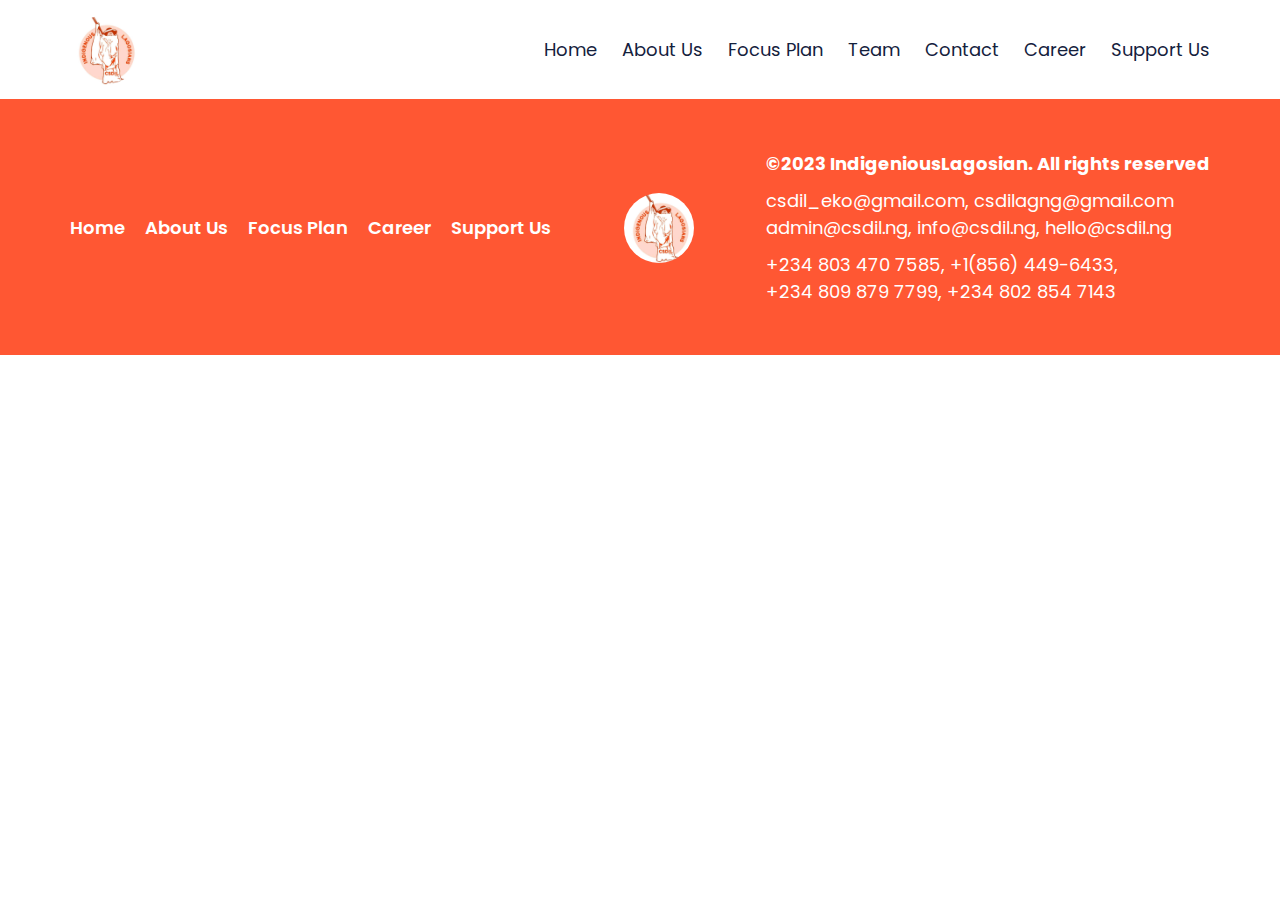
==== career.html @ d47b5182 "update the digital section on the focus page" ====
<!DOCTYPE html>
<html lang="en">
  <head>
    <meta charset="UTF-8" />
    <meta name="viewport" content="width=device-width, initial-scale=1.0" />
    <title>IndigeniousLagosian</title>
    <link rel="icon" type="image/x-icon" href="./img/logo.jpg" />
    <link rel="stylesheet" href="css/style.css" />
    <link rel="stylesheet" href="./css/queries.css" />
    <link
      rel="stylesheet"
      href="https://cdnjs.cloudflare.com/ajax/libs/font-awesome/6.4.2/css/all.min.css"
      integrity="sha512-z3gLpd7yknf1YoNbCzqRKc4qyor8gaKU1qmn+CShxbuBusANI9QpRohGBreCFkKxLhei6S9CQXFEbbKuqLg0DA=="
      crossorigin="anonymous"
      referrerpolicy="no-referrer"
    />
  </head>
  <body>
    <!-- Navigation -->
    <nav class="navbar container">
      <a href="#home">
        <img src="./img/logo.jpg" alt="logo" class="navbar-logo" />
      </a>

      <ul>
        <li><a href="#">home</a></li>
        <li><a href="./index.html#about">about us</a></li>
        <li><a href="./focus.html">focus plan</a></li>
        <li><a href="./index.html#team">team</a></li>
        <li><a href="./index.html#contact">contact</a></li>
        <li><a href="./career.html">Career</a></li>
        <li><a href="./support.html">Support Us</a></li>
      </ul>

      <button class="nav-toggler">
        <span></span>
      </button>
    </nav>

    <!-- footer -->
    <footer>
      <div class="footer-main container">
        <div>
          <ul class="footer-links">
            <li><a href="#">home</a></li>
            <li><a href="./index.html#about">about us</a></li>
            <li><a href="./focus.html">focus plan</a></li>
            <li><a href="./career.html">Career</a></li>
            <li><a href="./support.html">Support Us</a></li>
          </ul>
        </div>
        <div class="footer-logo">
          <img src="./img/logo.jpg" alt="footer-logo" />
        </div>
        <div class="footer-icons">
          <div class="footer-copyright">
            <p>&copy;2023 IndigeniousLagosian. All rights reserved</p>
          </div>
          <div>
            csdil_eko@gmail.com, csdilagng@gmail.com <br />
            admin@csdil.ng, info@csdil.ng, hello@csdil.ng
          </div>
          <div>
            +234 803 470 7585, +1(856) 449-6433, <br />
            +234 809 879 7799, +234 802 854 7143
          </div>
        </div>
      </div>
    </footer>
  </body>
  <script src="./js/app.js"></script>
</html>
---- css/style.css ----
@import url('https://fonts.googleapis.com/css2?family=Poppins:wght@100;200;300;400;500;600;800&display=swap');

:root {
    --orange: #FF5733;
    --sub-orange: #E27A53;
    --blue: #14213D;
    --secbg: #E5E5E5;
    --white: #fff;
}

* {
    margin: 0;
    padding: 0;
    box-sizing: border-box;
}

.container {
    padding: 0 70px;
    margin:  0 auto;
}

body {
    font-size: 18px;
    background-color: white;
    color: var(--blue);
    font-family: 'Poppins', sans-serif;
}

/* navigation */
.navbar {
    display: flex;
    justify-content: space-between;
    align-items: center;
    border-bottom: 1px solid var(--orange);
    min-height: 100px;
}

.navbar-logo {
    width: 70px;
    border-radius: 100px;
    display: flex;
    justify-content: center;
    align-items: center;
}

.navbar ul {
    list-style: none;
    display: flex;
    gap: 25px;
}

.navbar ul li a {
    color: var(--blue);
    text-decoration: none;
    text-transform: capitalize;
}

.navbar ul li a:hover {
    color: var(--orange);
    border-bottom: 1px solid var(--orange);
}

.nav-toggler {
    border: none;
    background-color: transparent;
    cursor: pointer;
    display: none;
}

.nav-toggler span,
.nav-toggler span:before,
.nav-toggler span:after {
    width: 28px;
    height: 3px;
    background-color: var(--blue);
    display: block;
    transition: .3s;
}

.nav-toggler span:before {
    content: '';
    transform: translateY(-9px);
}

.nav-toggler span:after {
    content: '';
    transform: translateY(6px);
}

.nav-toggler.toggler-open span {
    background-color: transparent;
}

.nav-toggler.toggler-open span:before {
    transform: translateY(0px) rotate(45deg);
}

.nav-toggler.toggler-open span:after {
    transform: translateY(-3px) rotate(-45deg);
}

/* header */
.header {
    background-image: url('../img/header.jpg');
    background-repeat: no-repeat;
    background-position: bottom;
    background-size: cover;
    height: 70vh;
    display: flex;
    align-items: center;
}

.header-content {
    display: flex;
    flex-direction: column;
    gap: 10px;
    background-color: #000;
    border-radius: 5px;
    padding: 40px;
    width: 75%;
}

.header-briefing h1 {
    font-size: 46px;
    color: #fff;
}

.header-btn {
    background-color: var(--white);
    border: 1px solid var(--orange);
    border-radius: 5px;
    color: var(--orange);
    padding: 12px 24px;
    font-weight: 500;
    font-size: 20px;
    font-family: inherit;
    cursor: pointer;
}

.history {
    padding: 50px 0px;
    display: flex;
    flex-direction: column;
    justify-content: center;
    gap: 20px;
}

.history-title {
    background-image: url('../img/history.jpg');
    background-position: top;
    background-size: cover;
    background-repeat: no-repeat;
    height: 50vh;
    display: flex;
    justify-content: center;
    padding: 10px;
}

.history-title h1 {
    color: var(--orange);
    font-size: 46px;
    text-align: left;
}

.history-content {
    display: flex;
    flex-direction: column;
    gap: 20px;
    width: 100%;
}

.introduction {
    padding: 50px 0px;
    display: flex;
    flex-direction: column;
    gap: 30px;
    justify-content: center;
    align-items: center;
}

.introduction-title h1 {
    color: var(--orange);
    font-size: 46px;
}

.introduction-content img {
    border-radius: 600px;
    width: 600px;
    border: 1px solid var(--orange);
}

.introduction-abbrv {
    color: var(--orange);
    letter-spacing: 4px;
}

.about {
    padding: 50px 0px;
    display: flex;
    flex-direction: column;
    justify-content: center;
    gap: 20px;
}

.about-title {
    background-image: url('../img/about-us.jpg');
    background-position: top;
    background-size: cover;
    background-repeat: no-repeat;
    height: 60vh;
    display: flex;
    justify-content: center;
    padding: 10px;
}

.about-title h1 {
    color: var(--orange);
    font-size: 46px;
    text-align: left;
}

.about-content {
    display: flex;
    flex-direction: column;
    gap: 20px;
    width: 100%;
}

/* Menbaership */
.membership {
    display: flex;
    flex-direction: column;
    justify-content: center;
    align-items: center;
    text-align: center;
    padding-top: 50px;
    padding-bottom: 50px;
}

.membership-title h1 {
    color: var(--orange);
    font-size: 46px;
}

/* Teams */
.teams {
    padding: 50px 0px;
}

.team-main {
    display: flex;
    flex-direction: column;
    gap: 40px;
}

.teams-title {
    text-align: center;
}

.teams-title h1 {
    color: var(--orange);
    font-size: 46px;
    text-transform: capitalize;
}

.team-members {
    display: flex;
    justify-content: center;
    flex-wrap: wrap;
    gap: 30px;
}

.member {
    display: flex;
    flex-direction: column;
    border: 1px solid var(--orange);
    border-radius: 10px;
    padding: 10px;
    align-items: center;
    justify-content: center;
    width: 30%;
    gap: 10px;
    cursor: pointer;
}

.member-avatar img {
    background-color: transparent;
    display: flex;
    justify-content: center;
    align-items: center;
    border-radius: 250px;
    width: 250px;
}

.member-details {
    text-align: center;
}

.member-details h1 span {
    font-size: 20px;
    font-weight: 600;
}

/* Activities */
.activities {
    padding: 50px 0px;
    display: flex;
    justify-content: center;
    align-items: center;
}

.activities-main {
    display: flex;
    flex-direction: column;
    gap: 30px;
}

.activities-title {
    text-align: center;
}

.activities-title h1 {
    color: var(--orange);
    font-size: 46px;
    text-transform: capitalize;
}

.activities-features {
    display: flex;
    justify-content: center;
    flex-wrap: wrap;
    gap: 10px;
}

.activities-features div {
    text-align: center;
    font-weight: 700;
    display: flex;
    justify-content: center;
    align-items: center;
    background: var(--secbg);
    border: 2px solid var(--orange);
    border-radius: 10px;
    padding: 40px;
    width: 30%;
    cursor: pointer;
}

/* Forms */
.contact {
    padding: 50px 0px;
}

.contact-main {
    display: flex;
    gap: 20px;
    align-items: center;
    justify-content: space-between;
    height: 100%;
}

.contact-title {
    width: 50%;
    display: flex;
    flex-direction: column;
    gap: 10px;
}

.contact-form {
    display: flex;
    flex-direction: column;
    gap: 20px;
    border-radius: 10px;
    width: 50%;
    padding: 20px;
    background-color: #fff;
    border: 1px solid #FF5733;
}

.contact-socials {
    display: flex;
    gap: 10px;
}

.contact-socials div {
    background-color: var(--orange);
    color: white;
    display: flex;
    justify-content: center;
    align-items: center;
    height: 40px;
    width: 40px;
    border-radius: 100%;
}

form {
    display: flex;
    flex-direction: column;
    gap: 15px;
    width: 100%;
}

.form-container {
    display: flex;
    gap: 20px;
}

.form-input {
    display: flex;
    flex-direction: column;
    gap: 5px;
    width: 100%;
}

.form-input input {
    background-color: var(--secbg);
    border-radius: 5px;
    padding: 10px;
    border: none;
}

.form-input label {
    font-weight: 700;
}

.form-btn button {
    background-color: var(--orange);
    border: 1px solid var(--orange);
    border-radius: 5px;
    color: var(--white);
    font-family: inherit;
    padding: 10px 24px;
    cursor: pointer;
}

.form-btn button:hover {
    background: var(--white);
    border: 1px solid var(--orange);
    color: var(--orange);
}

footer {
    background-color: var(--orange);
    padding: 50px 0px;
    color: var(--white);
}

.footer-main {
    display: flex;
    justify-content: space-between;
    align-items: center;
}

.footer-links {
    display: flex;
    flex-wrap: wrap;
    gap: 20px;
}

.footer-links li{
    list-style: none;
}

.footer-links li a {
    text-decoration: none;
    color: var(--white);
    text-transform: capitalize;
    font-weight: 600;
}

.footer-links li a:hover {
    color: var(--blue);
}

.footer-logo img {
    width: 70px;
    border-radius: 100px;
    display: flex;
    justify-content: center;
    align-items: center;
}

.footer-icons {
    display: flex;
    flex-direction: column;
    gap: 10px;
}

.social-icons {
    display: flex;
    align-items: center;
    gap: 30px;
}

.social-icons div img {
    border: 1px solid var(--white);
    border-radius: 50px;
    display: flex;
    justify-content: center;
    align-items: center;
    width: 50px;
    height: 50px;
    padding: 5px;
}

.footer-copyright {
    font-family: inherit;
    font-weight: 700;
}

/* focus Page */
.focus-plan {
    padding: 50px 0px;
}

.focus-main{
    display: flex;
    flex-direction: column;
    gap: 50px;
}

.plan {
    display: flex;
    flex-direction: column;
    justify-content: center;
    gap: 20px;
}

.plan-img {
    width: 100%;
    height: 70vh;
}

.plan-title {
    color: var(--orange);
}

.plan-img img {
    width: 100%;
    height: 100%;
}

.plan-content {
    display: flex;
    flex-direction: column;
    gap: 10px;
}

.plan-briefing {
    display: flex;
    flex-direction: column;
    gap: 5px;
}
---- css/queries.css ----
@media screen and (max-width: 768px) {
    .container {
        padding: 0 20px;
    }

    h1 {
        font-size: 20px;
    }

    .nav-toggler {
        display: block;
    }

    .navbar {
        min-height: 100px;
    }

    .navbar ul {
        position: absolute;
        width: 100%;
        height: calc(100vh - 60px);
        left: 0;
        top: 100px;
        flex-direction: column;
        gap: 40px;
        align-items: center;
        justify-content: center;
        background-color: #E5E5E5;
        max-height: 0;
        overflow: hidden;
        transition: .3s;
    }

    .navbar ul li {
        width: 100%;
        text-align: center;
    }

    .navbar ul li a {
        padding: 25px;
    }

    .navbar ul.open {
        max-height: 82vh;
        overflow: visible;
    }

    /* header */
    .header {
        height: 100vh;
    }

    .header-content {
        width: 100%;
        height: 60%;
        text-align: center;
        align-items: center;
        justify-content: center;
        padding: 20px;
    }

    .header-briefing h1 {
        font-size: 26px;
    }

    .header-btn {
        font-size: 14px;
    }

    /* history */
    .history-content {
        text-align: center;
    }


    /* introduction */
    .introduction-content img {
        width: 300px;
        border-radius: 300px;
    }

    .introduction-title h1 {
        font-size: 36px;
    }

    /* about */
    .about-content p {
        text-align: center;
    }

    .history-title h1 {
        font-size: 36px;
    }

    .membership-title h1 {
        font-size: 36px;
    }

    .activities-title h1 {
        font-size: 36px;
    }

    .teams-title h1 {
        font-size: 30px;
    }

    .about-title h1 {
        font-size: 36px;
    }

    .activities-features div {
        padding: 20px;
    }

    /* teams */
    .team-members {
        flex-direction: column;
        align-items: center;
    }

    .member {
        width: 100%;
    }

    .member-details h1 {
        font-size: 16px;
    }

    .member-details h1 span {
        font-size: 14px;
        font-weight: 400;
    }

    /* activities */
    .activities-features {
        flex-direction: column;
        align-items: center;
    }

    .activities-features div {
        width: 100%;
    }

    /* contact main */
    .contact-main {
        flex-direction: column;
    }

    .form-container {
        flex-direction: column;
    }

    .contact-title {
        width: 100%;
        text-align: center;
        align-items: center;
    }

    .contact-form {
        width: 100%;
    }

    /* footer */
    .footer-main {
        flex-direction: column;
        gap: 20px;
    }

    .footer-links {
        flex-wrap: wrap;
        justify-content: center;
    }

    /* Focus Page */
    .focus-main {
        text-align: center;
    }

    .plan-img {
        height: auto;
    }

    .plan-img img {
        width: 100%;
        height: auto;
    }
}
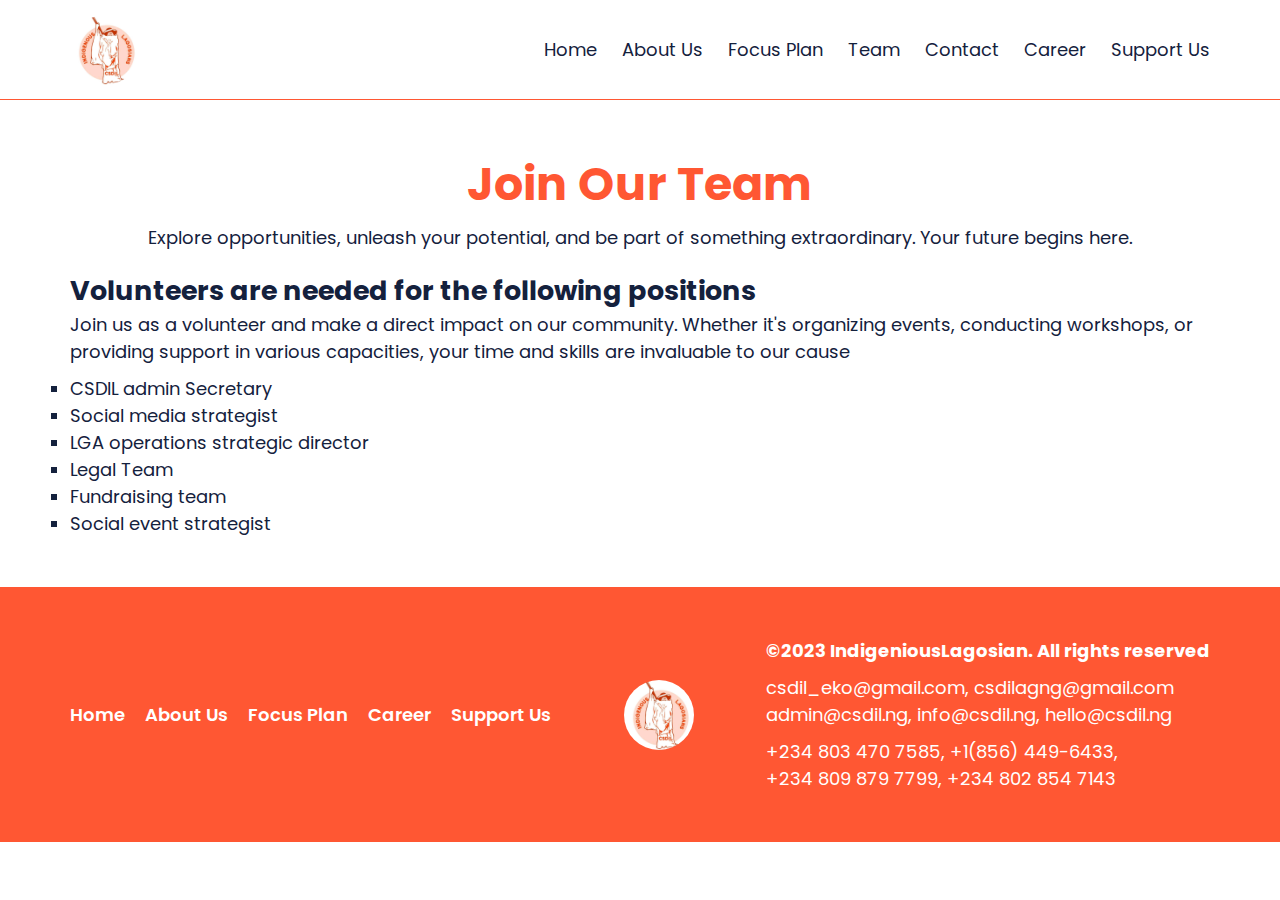
==== commit 69fa2891: "done with the career page" ====
--- a/career.html
+++ b/career.html
@@ -23,7 +23,7 @@
       </a>
 
       <ul>
-        <li><a href="#">home</a></li>
+        <li><a href="./index.html#home">home</a></li>
         <li><a href="./index.html#about">about us</a></li>
         <li><a href="./focus.html">focus plan</a></li>
         <li><a href="./index.html#team">team</a></li>
@@ -37,12 +37,35 @@
       </button>
     </nav>
 
+    <section class="career-section">
+        <div class="career-main container">
+            <div class="career-title">
+                <h1>Join Our Team</h1>
+                <p>Explore opportunities, unleash your potential, and be part of something extraordinary. Your future begins here.</p>
+            </div>
+            <div class="career-info">
+                <div class="career-info-title">
+                    <h2>Volunteers are needed for the following positions</h2>
+                    <p>Join us as a volunteer and make a direct impact on our community. Whether it's organizing events, conducting workshops, or providing support in various capacities, your time and skills are invaluable to our cause</p>
+                </div>
+                <div class="career-info-desc">
+                    <li>CSDIL admin Secretary</li>
+                    <li>Social media strategist</li>
+                    <li>LGA operations strategic director</li>
+                    <li>Legal Team</li>
+                    <li>Fundraising team</li>
+                    <li>Social event strategist</li>
+                </div>
+            </div>
+        </div>
+    </section>
+
     <!-- footer -->
     <footer>
       <div class="footer-main container">
         <div>
           <ul class="footer-links">
-            <li><a href="#">home</a></li>
+            <li><a href="./index.html#home">home</a></li>
             <li><a href="./index.html#about">about us</a></li>
             <li><a href="./focus.html">focus plan</a></li>
             <li><a href="./career.html">Career</a></li>
--- a/css/style.css
+++ b/css/style.css
@@ -346,6 +346,46 @@
     cursor: pointer;
 }
 
+/* Career Page */
+.career-section {
+    padding: 50px 0px;
+    display: flex;
+    align-items: center;
+}
+
+.career-main {
+    display: flex;
+    flex-direction: column;
+    gap: 20px;
+}
+
+.career-title {
+    text-align: center;
+    display: flex;
+    flex-direction: column;
+    gap: 5px;
+}
+
+.career-title h1 {
+    color: var(--orange);
+    font-size: 46px;
+    text-transform: capitalize;
+}
+
+.career-info {
+    display: flex;
+    flex-direction: column;
+    gap: 10px;
+}
+
+.career-info-title h1 {
+    color: var(--blue);
+}
+
+.career-info-desc li {
+    list-style: square;
+}
+
 /* Forms */
 .contact {
     padding: 50px 0px;
--- a/css/queries.css
+++ b/css/queries.css
@@ -160,6 +160,23 @@
         width: 100%;
     }
 
+    /* career */
+    .career-title h1 {
+        font-size: 26px;
+    }
+
+    .career-info-title h1 {
+        font-size: 26px;
+    }
+
+    .career-info {
+        text-align: center;
+    }
+
+    .career-info-desc li {
+        text-align: left;
+    }
+
     /* footer */
     .footer-main {
         flex-direction: column;
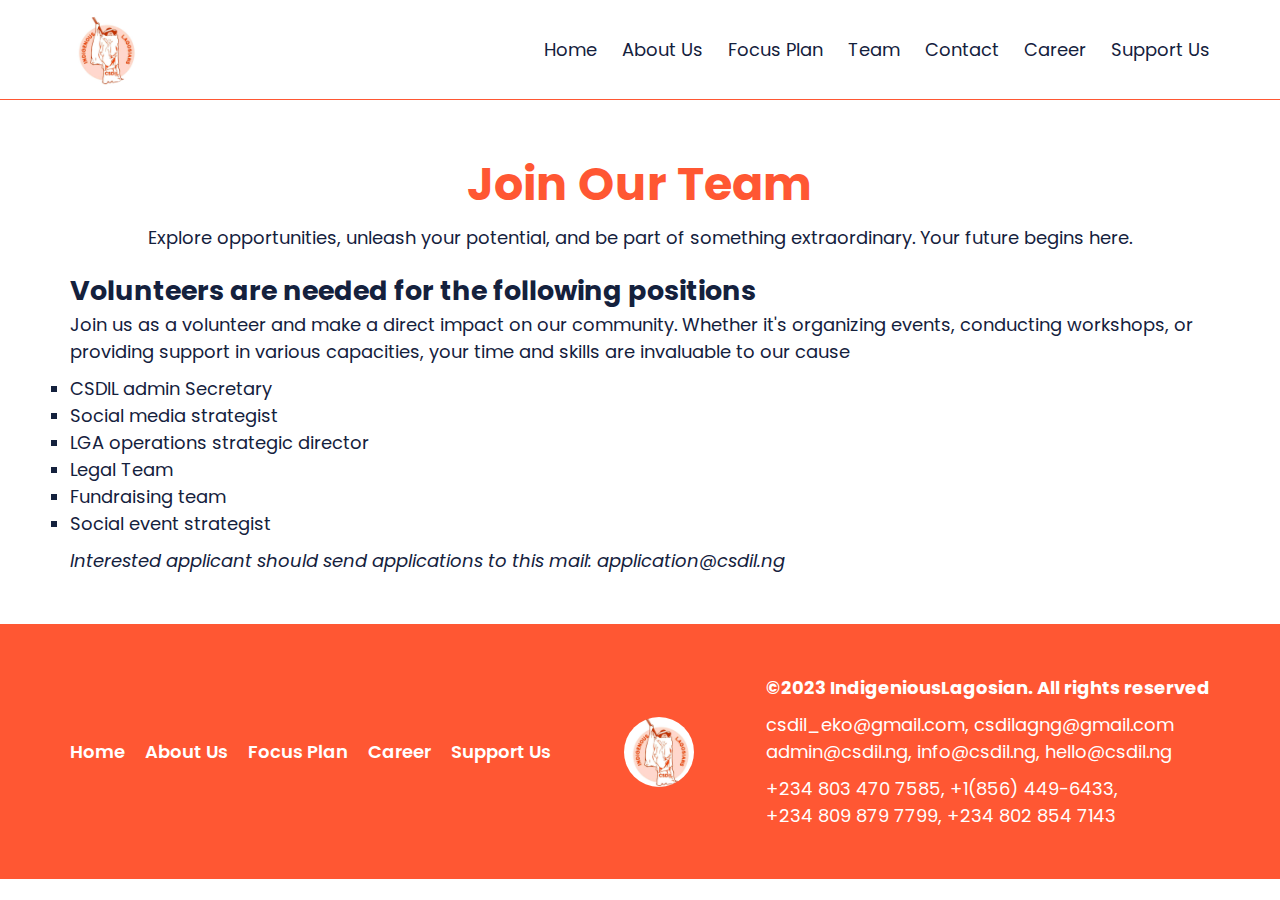
==== commit c873b688: "done with the support page" ====
--- a/career.html
+++ b/career.html
@@ -49,12 +49,15 @@
                     <p>Join us as a volunteer and make a direct impact on our community. Whether it's organizing events, conducting workshops, or providing support in various capacities, your time and skills are invaluable to our cause</p>
                 </div>
                 <div class="career-info-desc">
-                    <li>CSDIL admin Secretary</li>
-                    <li>Social media strategist</li>
-                    <li>LGA operations strategic director</li>
-                    <li>Legal Team</li>
-                    <li>Fundraising team</li>
-                    <li>Social event strategist</li>
+                  <li>CSDIL admin Secretary</li>
+                  <li>Social media strategist</li>
+                  <li>LGA operations strategic director</li>
+                  <li>Legal Team</li>
+                  <li>Fundraising team</li>
+                  <li>Social event strategist</li>
+                </div>
+                <div>
+                  <i>Interested applicant should send applications to this mail: application@csdil.ng</i>
                 </div>
             </div>
         </div>
--- a/css/style.css
+++ b/css/style.css
@@ -386,6 +386,38 @@
     list-style: square;
 }
 
+/* support */
+.support-section {
+    padding: 50px 0px;
+    display: flex;
+    align-items: center;
+}
+
+.support-main {
+    display: flex;
+    flex-direction: column;
+    gap: 20px;
+}
+
+.support-title {
+    text-align: center;
+    display: flex;
+    flex-direction: column;
+    gap: 5px;
+}
+
+.support-title h1 {
+    color: var(--orange);
+    font-size: 46px;
+    text-transform: capitalize;
+}
+
+.support-info {
+    display: flex;
+    flex-direction: column;
+    gap: 10px;
+}
+
 /* Forms */
 .contact {
     padding: 50px 0px;
--- a/css/queries.css
+++ b/css/queries.css
@@ -177,6 +177,11 @@
         text-align: left;
     }
 
+    /* support */
+    .support-title h1 {
+        font-size: 26px;
+    }
+
     /* footer */
     .footer-main {
         flex-direction: column;
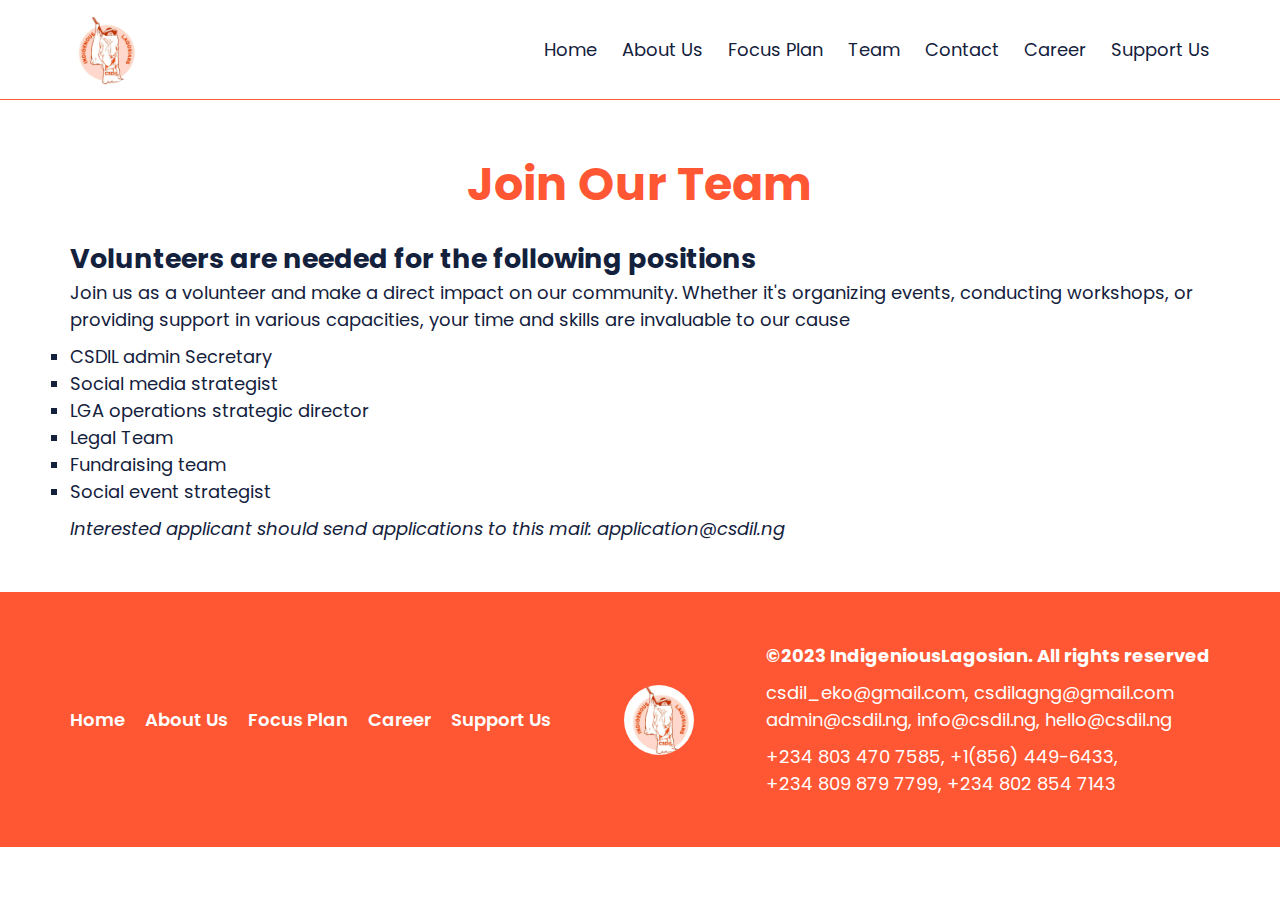
==== commit 906a8f31: "made corrections to typo errors" ====
--- a/career.html
+++ b/career.html
@@ -41,7 +41,6 @@
         <div class="career-main container">
             <div class="career-title">
                 <h1>Join Our Team</h1>
-                <p>Explore opportunities, unleash your potential, and be part of something extraordinary. Your future begins here.</p>
             </div>
             <div class="career-info">
                 <div class="career-info-title">
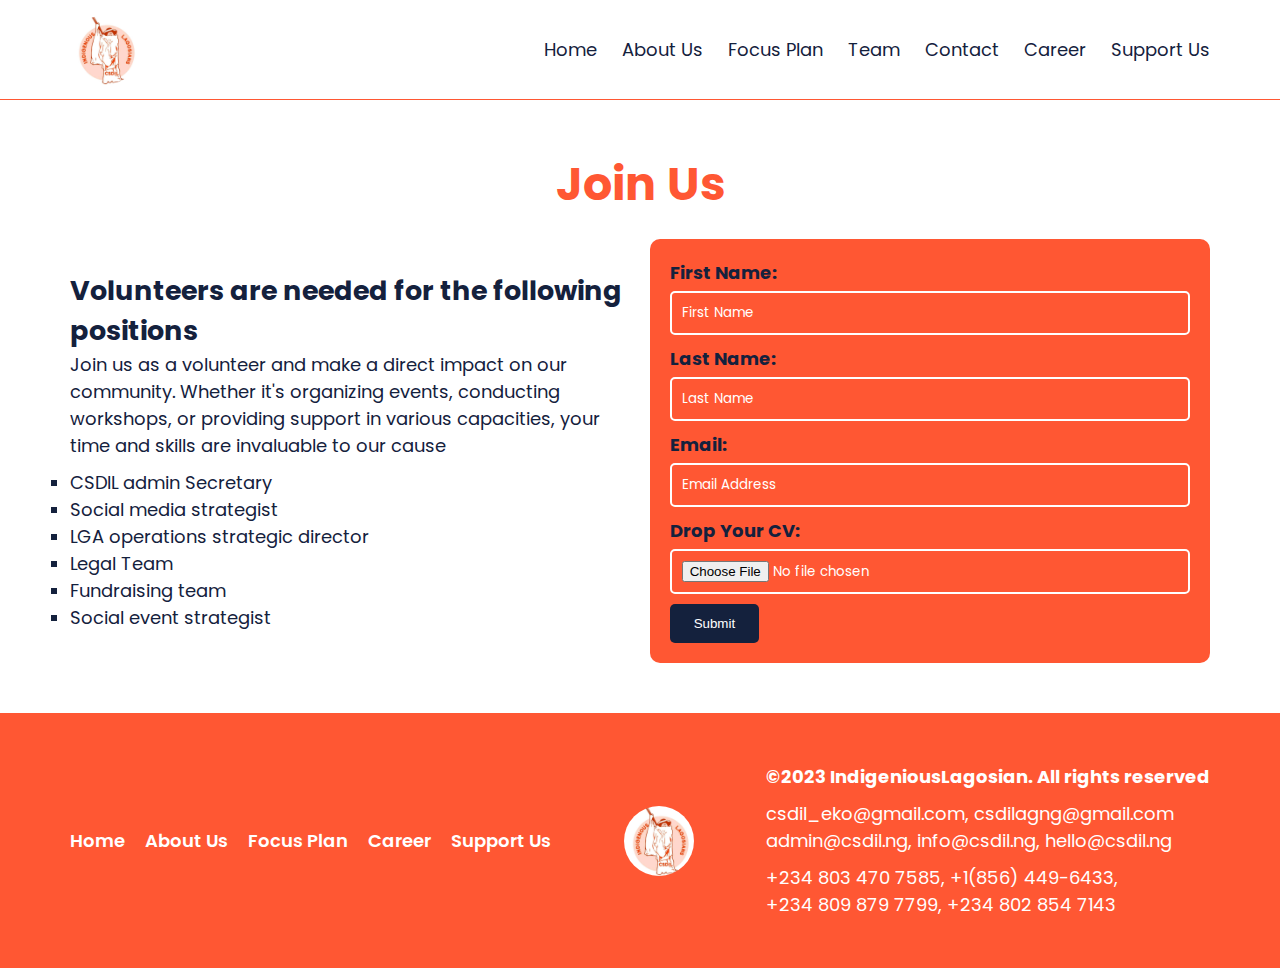
==== commit 66725470: "made a new form for application" ====
--- a/career.html
+++ b/career.html
@@ -14,6 +14,21 @@
       crossorigin="anonymous"
       referrerpolicy="no-referrer"
     />
+    <!--Start of Tawk.to Script-->
+    <script type="text/javascript">
+      var Tawk_API = Tawk_API || {},
+        Tawk_LoadStart = new Date();
+      (function () {
+        var s1 = document.createElement("script"),
+          s0 = document.getElementsByTagName("script")[0];
+        s1.async = true;
+        s1.src = "https://embed.tawk.to/6556b18391e5c13bb5b09efc/1hfdaarbo";
+        s1.charset = "UTF-8";
+        s1.setAttribute("crossorigin", "*");
+        s0.parentNode.insertBefore(s1, s0);
+      })();
+    </script>
+    <!--End of Tawk.to Script-->
   </head>
   <body>
     <!-- Navigation -->
@@ -38,28 +53,55 @@
     </nav>
 
     <section class="career-section">
-        <div class="career-main container">
-            <div class="career-title">
-                <h1>Join Our Team</h1>
+      <div class="career-main container">
+        <div class="career-title">
+          <h1>Join Us</h1>
+        </div>
+        <div class="career-main-cont">
+          <div class="career-info">
+            <div class="career-info-title">
+              <h2>Volunteers are needed for the following positions</h2>
+              <p>
+                Join us as a volunteer and make a direct impact on our community.
+                Whether it's organizing events, conducting workshops, or providing
+                support in various capacities, your time and skills are invaluable
+                to our cause
+              </p>
             </div>
-            <div class="career-info">
-                <div class="career-info-title">
-                    <h2>Volunteers are needed for the following positions</h2>
-                    <p>Join us as a volunteer and make a direct impact on our community. Whether it's organizing events, conducting workshops, or providing support in various capacities, your time and skills are invaluable to our cause</p>
-                </div>
-                <div class="career-info-desc">
-                  <li>CSDIL admin Secretary</li>
-                  <li>Social media strategist</li>
-                  <li>LGA operations strategic director</li>
-                  <li>Legal Team</li>
-                  <li>Fundraising team</li>
-                  <li>Social event strategist</li>
-                </div>
-                <div>
-                  <i>Interested applicant should send applications to this mail: application@csdil.ng</i>
-                </div>
+            <div class="career-info-desc">
+              <li>CSDIL admin Secretary</li>
+              <li>Social media strategist</li>
+              <li>LGA operations strategic director</li>
+              <li>Legal Team</li>
+              <li>Fundraising team</li>
+              <li>Social event strategist</li>
             </div>
+          </div>
+          <div class="career-form">
+            <form action="submit" class="career-main-form">
+              <div class="career-form-inputs">
+                <label for="First-Name">First Name:</label>
+                <input type="text" placeholder="First Name" id="First-Name"/>
+              </div>
+              <div class="career-form-inputs">
+                <label for="Last-Name">Last Name:</label>
+                <input type="text" placeholder="Last Name" id="Last-Name" />
+              </div>
+              <div class="career-form-inputs">
+                <label for="Email">Email:</label>
+                <input type="email" placeholder="Email Address" id="Email"/>
+              </div>
+              <div class="career-form-inputs">
+                <label for="CV">Drop Your CV:</label>
+                <input type="file" placeholder="Drop Your CV in PDF Format" id="CV"/>
+              </div>
+            </form>
+            <div class="career-form-btn">
+              <button class="career-btn">Submit</button>
+            </div>
+          </div>
         </div>
+      </div>
     </section>
 
     <!-- footer -->
--- a/css/style.css
+++ b/css/style.css
@@ -376,6 +376,7 @@
     display: flex;
     flex-direction: column;
     gap: 10px;
+    width: 50%;
 }
 
 .career-info-title h1 {
@@ -384,6 +385,63 @@
 
 .career-info-desc li {
     list-style: square;
+}
+
+.career-form {
+    background-color: var(--orange);
+    border-radius: 10px;
+    padding: 20px;
+    color: white;
+    width: 50%;
+    display: flex;
+    justify-content: center;
+    flex-direction: column;
+    gap: 10px;
+}
+
+.career-main-cont {
+    display: flex;
+    align-items: center;
+    gap: 20px;
+}
+
+.career-main-form {
+    display: flex;
+    flex-direction: column;
+    gap: 10px;
+}
+
+.career-form-inputs {
+    display: flex;
+    flex-direction: column;
+    gap: 5px;
+    cursor: pointer;
+}
+
+.career-form-inputs label {
+    color: var(--blue);
+    font-weight: 700;
+}
+
+.career-form-inputs input {
+    font-family: inherit;
+    background: transparent;
+    border: 2px solid white;
+    padding: 10px;
+    border-radius: 5px;
+    color: white;
+}
+
+.career-form-inputs input::placeholder {
+    color: white;
+}
+
+.career-btn {
+    background-color: var(--blue);
+    color: white;
+    padding: 12px 24px;
+    border-radius: 5px;
+    border: none;
 }
 
 /* support */
--- a/css/queries.css
+++ b/css/queries.css
@@ -177,6 +177,18 @@
         text-align: left;
     }
 
+    .career-main-cont {
+        flex-direction: column;
+    }
+
+    .career-info {
+        width: 100%;
+    }
+
+    .career-form {
+        width: 100%;
+    }
+
     /* support */
     .support-title h1 {
         font-size: 26px;
